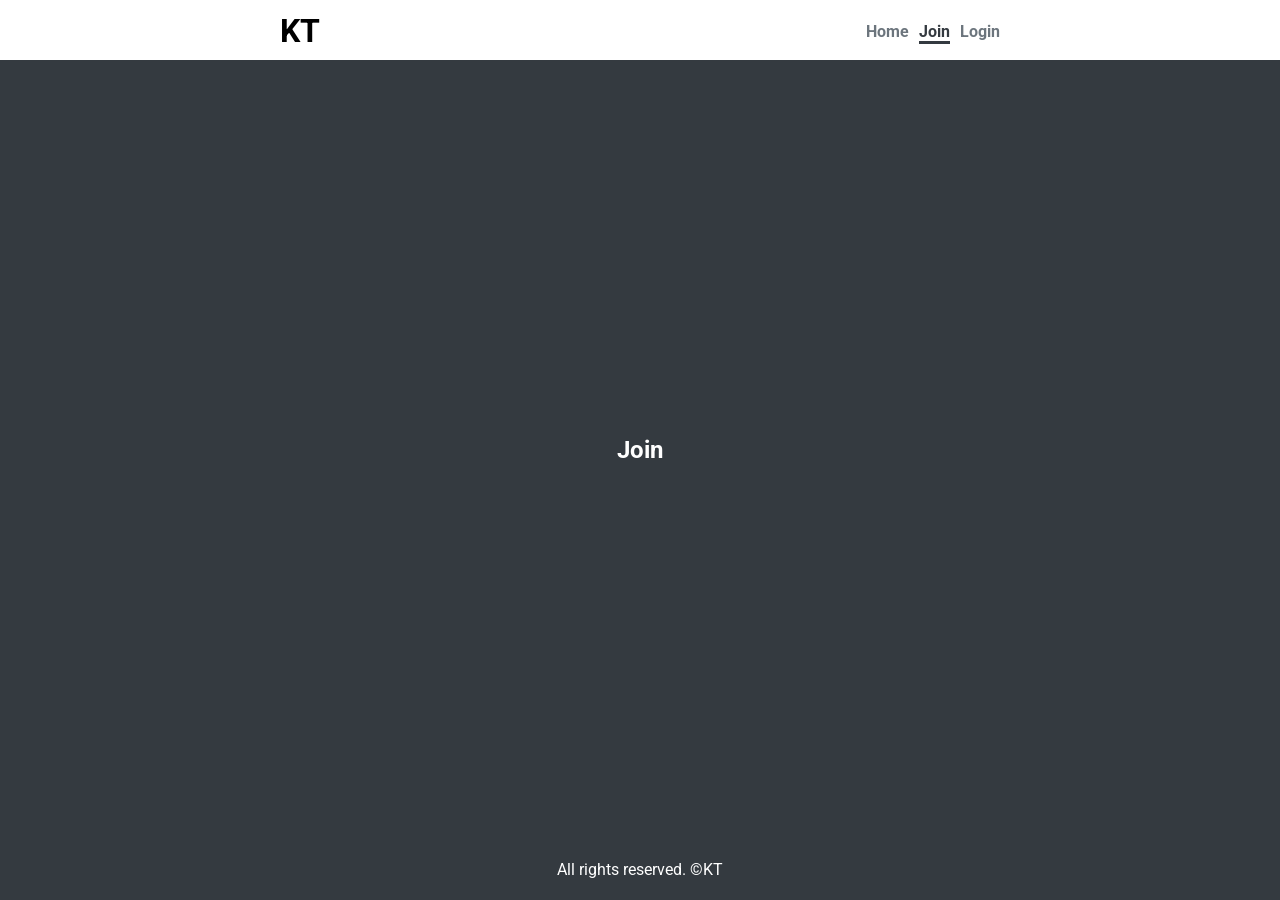
==== 웹프로그래밍/web/join.html @ afb81f26 "[kt aivle] 웹프로그래밍 1일차" ====
<!DOCTYPE html>
<html lang="en">
    <head>
        <meta charset="UTF-8"/>
        <meta name="viewport" content="width=device-width, initial-scale=1.0"/>
        <title>Join</title>
        <link rel="icon" href="https://www.kt.com/favicon.ico">
        <link rel="stylesheet" href="css/main.css">
        <!-- web font-->
        <link rel="preconnect" href="https://fonts.googleapis.com">
        <link rel="preconnect" href="https://fonts.gstatic.com" crossorigin>
        <link href="https://fonts.googleapis.com/css2?family=Roboto:ital,wght@0,100;0,300;0,400;0,500;0,700;0,900;1,100;1,300;1,400;1,500;1,700;1,900&display=swap" rel="stylesheet">
    </head>
    <body>
        <header>
            <nav>
                <label><b>KT</b></label>
                <!-- ul>(li>a)*3 -->
                <ul>
                    <li><a href="index.html">Home</a></li>
                    <li><a href="join.html" class="active">Join</a></li>
                    <li><a href="login.html">Login</a></li>
                </ul>
            </nav>
        </header>
        <main class="contents">
            <section class="wrap">
                <h1>Join</h1>
            </section>
        </main>
        <footer>
            <p>All rights reserved. ©KT</p>
        </footer>
    </body>
</html>
---- 웹프로그래밍/web/css/main.css ----
html, body {
    margin: 0;
    height: 100%;
    background-color: #343a40;
    color: white;
    font-family: "Roboto";
}

header {
    height: 60px;
    background-color: white;
    color: black;
}

header>nav {
    max-width: 720px;
    padding: 12px 20px;
    margin: 0 auto;
}

header>nav>label {
    font-size: 32px;
    margin-top: 10px;
}

header>nav>ul {
    float: right; /* 오른쪽으로 정렬 */
    margin-top: 10px;
}

header>nav>ul>li {
    float: left;
    list-style: none; /* list스타일 없애기 */
    margin-left: 10px;
}

header>nav>ul>li>a {
    color: #6c757d;
    text-decoration: none;
    font-weight: bold;
}

header>nav>ul>li>a.active {
    color: #343a40;
    border-bottom: 3px solid #343a40;
}

footer {
    max-width: 720px;
    margin: 0 auto;
    height: 20px;
    padding: 20px;
    text-align: center;
}

footer>p {
    margin: 0;
}

main {
    height: calc(100% - 120px); /* 계산할 때 calc함수 필요 */
    padding: 0 20px;
    max-width: 720px;
    margin: 0 auto;
    text-align: center;

    /* 수직 가운데 정렬하기 위해 display를 table로 설정 */
    display: table;
}

/* 수직 가운데 정렬 */
main>section {
    display: table-cell;
    vertical-align: middle;
}

main>section>button {
    padding: 16px 20px;
    background-color: white;
    border: none;
    border-radius: 5px;
    font-size: 16px;
    font-weight: bold;
    cursor: pointer;
}

main>section>button:hover {
    background-color: #F33;
    color: white;
}
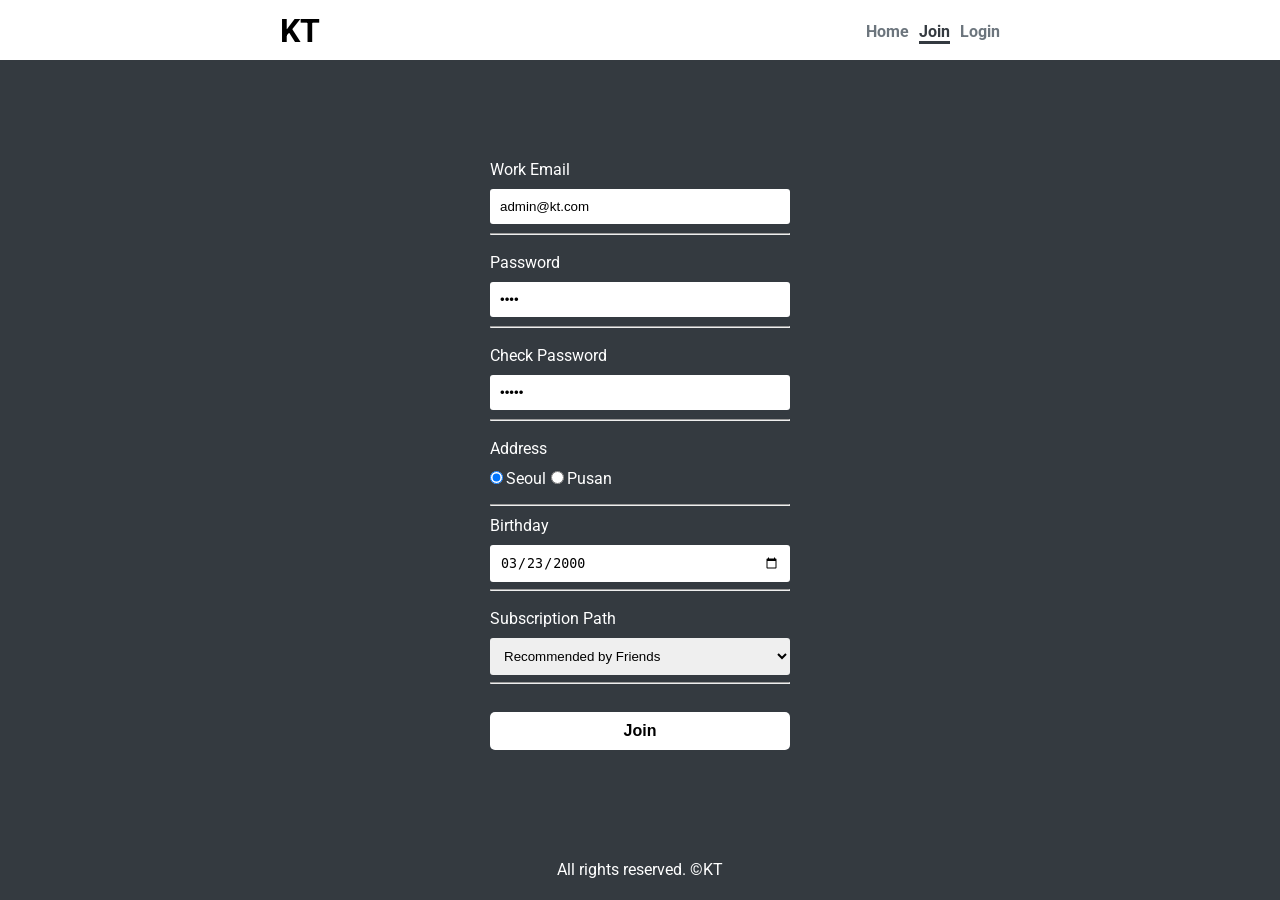
==== commit 18d61c9a: "[kt-aivle] 웹프로그래밍 2일차" ====
--- a/웹프로그래밍/web/join.html
+++ b/웹프로그래밍/web/join.html
@@ -6,6 +6,7 @@
         <title>Join</title>
         <link rel="icon" href="https://www.kt.com/favicon.ico">
         <link rel="stylesheet" href="css/main.css">
+        <link rel="stylesheet" href="css/join.css">
         <!-- web font-->
         <link rel="preconnect" href="https://fonts.googleapis.com">
         <link rel="preconnect" href="https://fonts.gstatic.com" crossorigin>
@@ -25,7 +26,41 @@
         </header>
         <main class="contents">
             <section class="wrap">
-                <h1>Join</h1>
+                <div class="join-wrap">
+                    <div class="attr-wrap">
+                        <label>Work Email</label><br>
+                        <input id="email" type="email" placeholder="input email address." value="admin@kt.com">
+                    </div><hr>
+                    <div class="attr-wrap">
+                        <label>Password</label><br>
+                        <input id="pw" type="password" placeholder="input password." value="1234">
+                    </div><hr>
+                    <div class="attr-wrap">
+                        <label>Check Password</label><br>
+                        <input id="ckpw" type="password" placeholder="input password." value="12345">
+                    </div><hr>
+                    <div class="attr-wrap">
+                        <label>Address</label><br>
+                        <div class="input-addr">
+                            <label><input type="radio" name="addr" checked>Seoul</label>
+                            <label><input type="radio" name="addr">Pusan</label>
+                        </div>
+                    </div><hr class="m-0">
+                    <div class="attr-wrap">
+                        <label>Birthday</label><br>
+                        <input id="birth" type="date" value="2000-03-23">
+                    </div><hr>
+                    <div class="attr-wrap">
+                        <label>Subscription Path</label><br>
+                        <select id="subscription">
+                            <option value="opt0">Not Selected</option>
+                            <option value="opt1" selected>Recommended by Friends</option>
+                            <option value="opt2">Adcertisement</option>
+                        </select>
+                    </div><hr>
+                    <small class="msg">Write msg.</small>
+                </div>
+                <button id="join-btn" type="button">Join</button>
             </section>
         </main>
         <footer>
--- a/웹프로그래밍/web/css/join.css
+++ b/웹프로그래밍/web/css/join.css
@@ -0,0 +1,53 @@
+/* 리팩토링이란? 코드를 최적화하는 것으로 중복되는 코드를 최소화하는 과정 포함*/
+
+.join-wrap {
+    width: 300px;
+}
+
+#email, #pw, #ckpw, #birth, #subscription {
+    border: none;
+    border-radius: 3px;
+    padding: 10px;
+    margin-top: 10px;
+    width: calc(100% - 20px);
+}
+
+#subscription {
+    width: 100%;
+}
+
+.attr-wrap {
+    height: 75px;
+}
+
+.join-wrap>.attr-wrap>label {
+    float: left;
+    margin-top: 10px;
+}
+
+.m-0 {
+    margin: 0;
+}
+
+.input-addr {
+    margin: 10px 0px 0px -5px;
+}
+
+.input-addr > label{
+    float: left;
+    margin-top: 10px;
+}
+
+.msg {
+    display: none;
+    float: left; /* left를 적용할 경우 height가 없어짐 */
+    height: 0;
+    font-size: 10px;
+    color: yellow;
+}
+
+#join-btn {
+    margin-top: 20px;
+    width: 100%;
+    padding: 10px;
+}
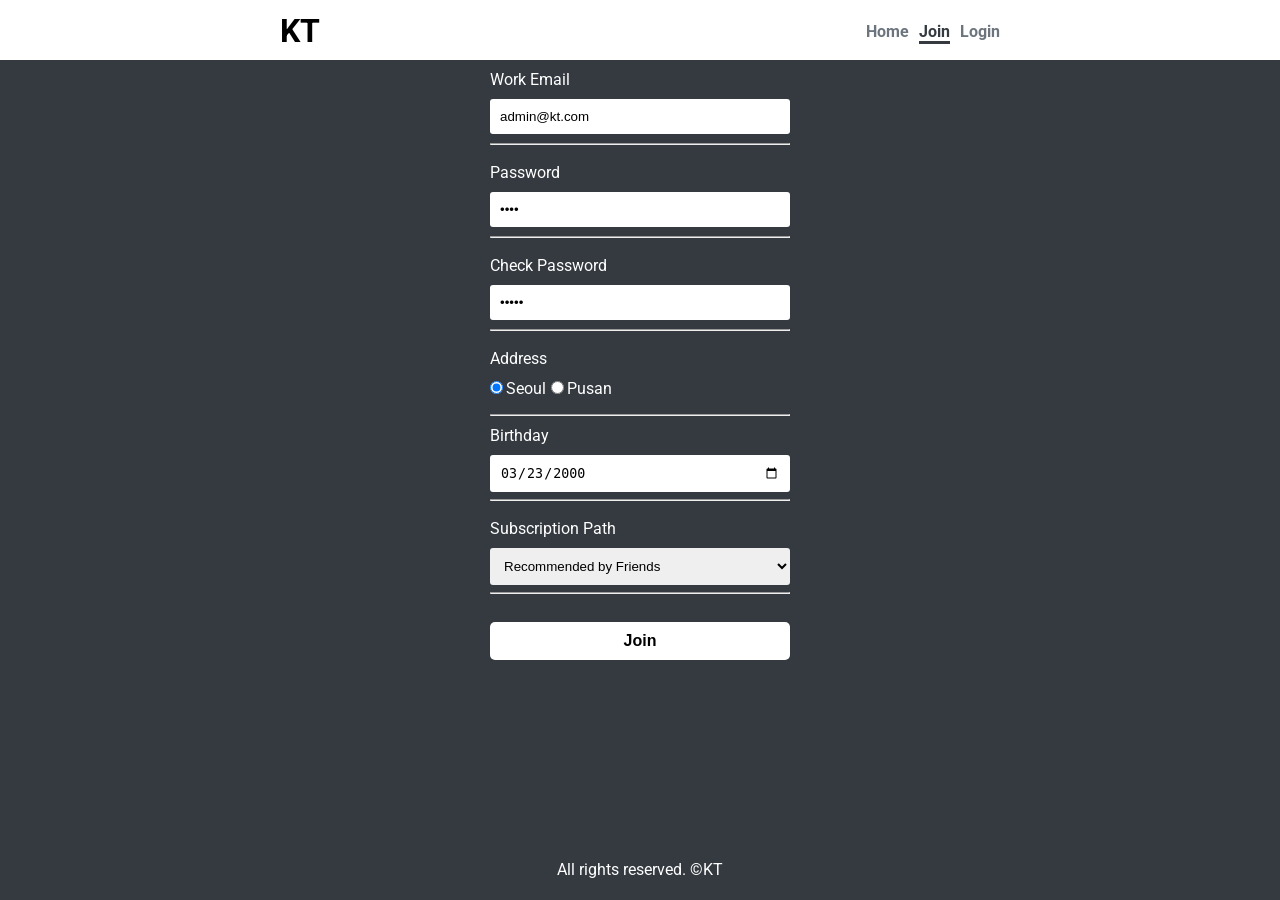
==== commit 7499395a: "[KT-AIVLE] 웹프로그래밍 3일차" ====
--- a/웹프로그래밍/web/join.html
+++ b/웹프로그래밍/web/join.html
@@ -42,8 +42,8 @@
                     <div class="attr-wrap">
                         <label>Address</label><br>
                         <div class="input-addr">
-                            <label><input type="radio" name="addr" checked>Seoul</label>
-                            <label><input type="radio" name="addr">Pusan</label>
+                            <label><input type="radio" name="addr" value='seoul' checked>Seoul</label>
+                            <label><input type="radio" name="addr" value='pusan'>Pusan</label>
                         </div>
                     </div><hr class="m-0">
                     <div class="attr-wrap">
@@ -66,5 +66,7 @@
         <footer>
             <p>All rights reserved. ©KT</p>
         </footer>
+        <script src="https://cdnjs.cloudflare.com/ajax/libs/jquery/3.7.1/jquery.min.js" integrity="sha512-v2CJ7UaYy4JwqLDIrZUI/4hqeoQieOmAZNXBeQyjo21dadnwR+8ZaIJVT8EE2iyI61OV8e6M8PP2/4hpQINQ/g==" crossorigin="anonymous" referrerpolicy="no-referrer"></script>
+        <script src="js/join.js"></script>
     </body>
 </html>
--- a/웹프로그래밍/web/css/main.css
+++ b/웹프로그래밍/web/css/main.css
@@ -69,7 +69,7 @@
 }
 
 /* 수직 가운데 정렬 */
-main>section {
+main.conents>section {/*contents가 있는 메인만 적용*/
     display: table-cell;
     vertical-align: middle;
 }
